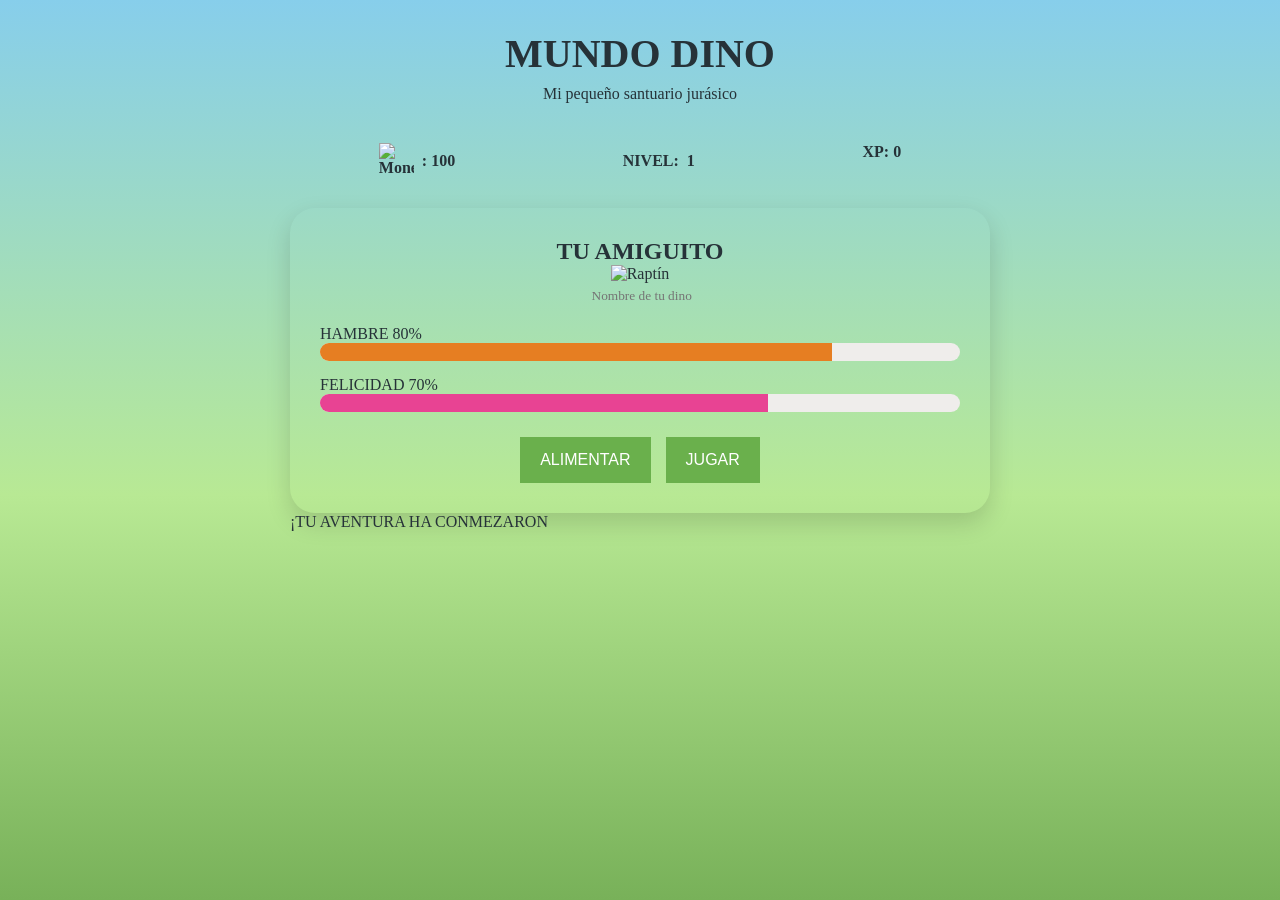
==== index.html @ 18bb0b84 "Add files via upload" ====
<!DOCTYPE html>
<html lang="es">
    <head>
        <meta charset="UTF-8">
        <meta name="viewport" content="width=device-width, initial-scale=1.0">
        <title> MUNDO DINO</title>
        <link rel="stylesheet" href="style.css">
    </head>
    <body>
    <header>
        <h1> MUNDO DINO</h1>
        <p> Mi pequeño santuario jurásico</p>
    </header>
    <main>
        <section class="player-info">
            <div class="dato">
                <img src="images/moned.png" alt="Moneda">
                <span> : <b id="coins"> 10000  </b></span>
            </div>
            <div class="dato">
                NIVEL:
                <span id="level">1</span>
            </div>
            <div>
                XP:
                <span id="xp">0</span>
            </div>
        </section>
        <section class="dinosaur-card">
            <h2> TU AMIGUITO</h2>
            <div class="dinosaur"> 
                <img src="images/dinos.png" alt="Raptín">       
            </div>
            <h3 id="dinosaur-name"> <input placeholder=" Nombre de tu dino"> </h3>           
            <div class="stats">
                <p>
                    HAMBRE
                    <span id="hunger">80</span>%
                </p>
                <div class="bar">
                    <div id="hunger-bar"></div>
                </div>
                <p>
                    FELICIDAD
                    <span id="happiness">70</span>%
                </p>
                <div class="bar">
                    <div id="happiness-bar"></div>
                </div>
            </div>
            <div class="actions">
                <button id="feed-btn"> ALIMENTAR</button>
                <button id="play-btn"> JUGAR</button>
            </div>
        </section>
        <section class="message">
            <p id="message"> ¡TU AVENTURA HA CONMEZARON</p>
        </section>
    </main>
    <script src="script.js"></script>
    </body>
</html>
---- style.css ----
*{
    box-sizing: border-box;
    margin: 0;
    padding: 0;
}
body{
    font-family:cursive;
    min-height: 100vh;
    background: 
    linear-gradient(#87ceeb 0%, #b8e994 55%, #78b159 100%);
    color: #263238;
}

header{
    text-align: center;
    padding: 30px 20px;
}
header h1{
  font-size: 40px;  
}
header p {
    margin-top: 8px;
}

main{
    width: 90%;
    max-width: 700px;
    margin: auto;
}

.player-info {
    display: flex;
    justify-content: space-around;
    gap: 10px;
    background: rgba(255, 255, 255, 0,9);
    padding: 10px;
    border-radius: 15px;
    margin-bottom: 20px;
    font-weight: bold;
}

.dinosaur-card {
    background: rgba(255, 255, 255, 0,9);
    border-radius: 25px;
    padding: 30px;
    text-align: center;
    box-shadow: 0 10px 25px rgba(0, 0, 0, 0.15);
}
.dato {
    display: flex;
    align-items: center;
    gap: 8px;
}

.dato img {
    width: 35px;
    height: 35px;
    object-fit: contain;
    animation: respirar 2s infinite ease-in-out ;
}
@keyframes respirar { 
    0% { transform: translateY(0);}
    50% {transform: translateY(-8px);}
    100% {transform: translateY(0);}  
}
.stats {
    margin-top: 20px;
}

.stats p {
    text-align: left;
    margin-top: 15px;
}

.bar {
    width: 100%;
    height: 18px;
    background: hsl(30, 12%, 93%);
    border-radius: 20px;
    overflow: hidden;
}
.bar div {
    height: 100%;
    width: 70%;
    transition: width 0.4s ease;
}
#hunger-bar {
    width: 80%;
    background: #e67e22;
}
#happiness-bar {
    width: 70%;
    background: #e84393;
}

.actions {
    display: flex;
    justify-content: center;
    gap: 15px;
    margin-top: 25px;
}
button {
    border: none;
    padding: 14px 20px;
    font-size: 16px;
    cursor: pointer;
    background: #6ab04c;
    color: white;
    transition: 0.2s;
}

button:hover {
    transform: scale(1.05);
}
button:active {
    transform: scale(0.95);
}
input{
    background: transparent;
    font-family: cursive;
    border: beige;
    text-align: center;
}
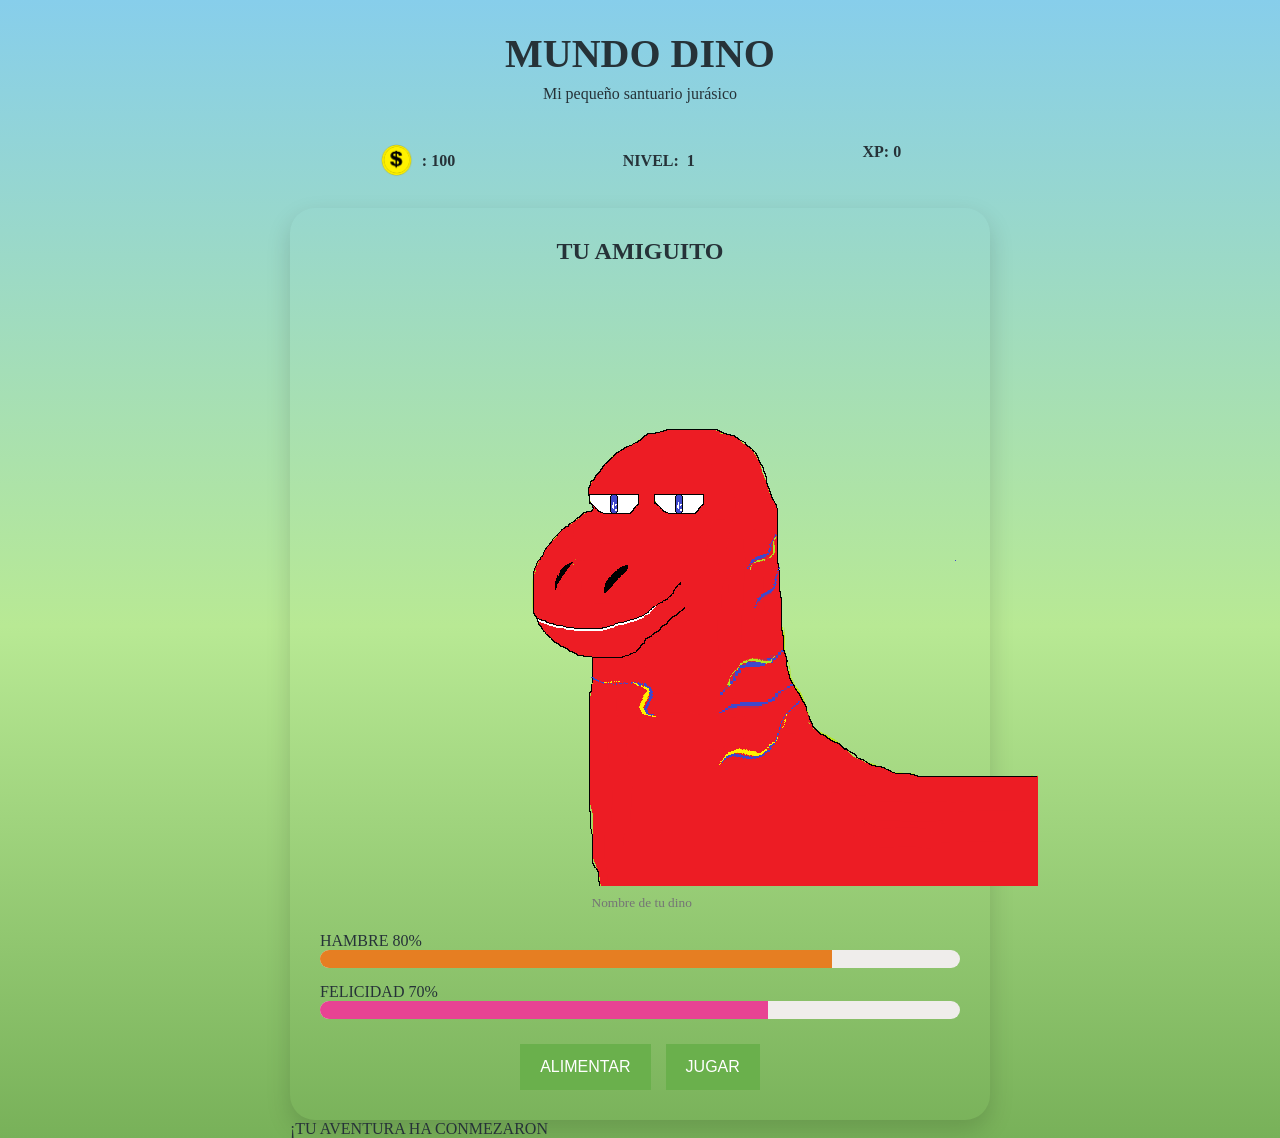
==== commit f4baea8f: "Fix image paths and HTML structure in index.html Updated image source paths and fixed HTML structure" ====
--- a/index.html
+++ b/index.html
@@ -14,7 +14,7 @@
     <main>
         <section class="player-info">
             <div class="dato">
-                <img src="images/moned.png" alt="Moneda">
+                <img src="moned.png" alt="Moneda">
                 <span> : <b id="coins"> 10000  </b></span>
             </div>
             <div class="dato">
@@ -29,7 +29,7 @@
         <section class="dinosaur-card">
             <h2> TU AMIGUITO</h2>
             <div class="dinosaur"> 
-                <img src="images/dinos.png" alt="Raptín">       
+                <img src="dinos.png" alt="Raptín">       
             </div>
             <h3 id="dinosaur-name"> <input placeholder=" Nombre de tu dino"> </h3>           
             <div class="stats">
@@ -59,4 +59,4 @@
     </main>
     <script src="script.js"></script>
     </body>
-</html>+</html>
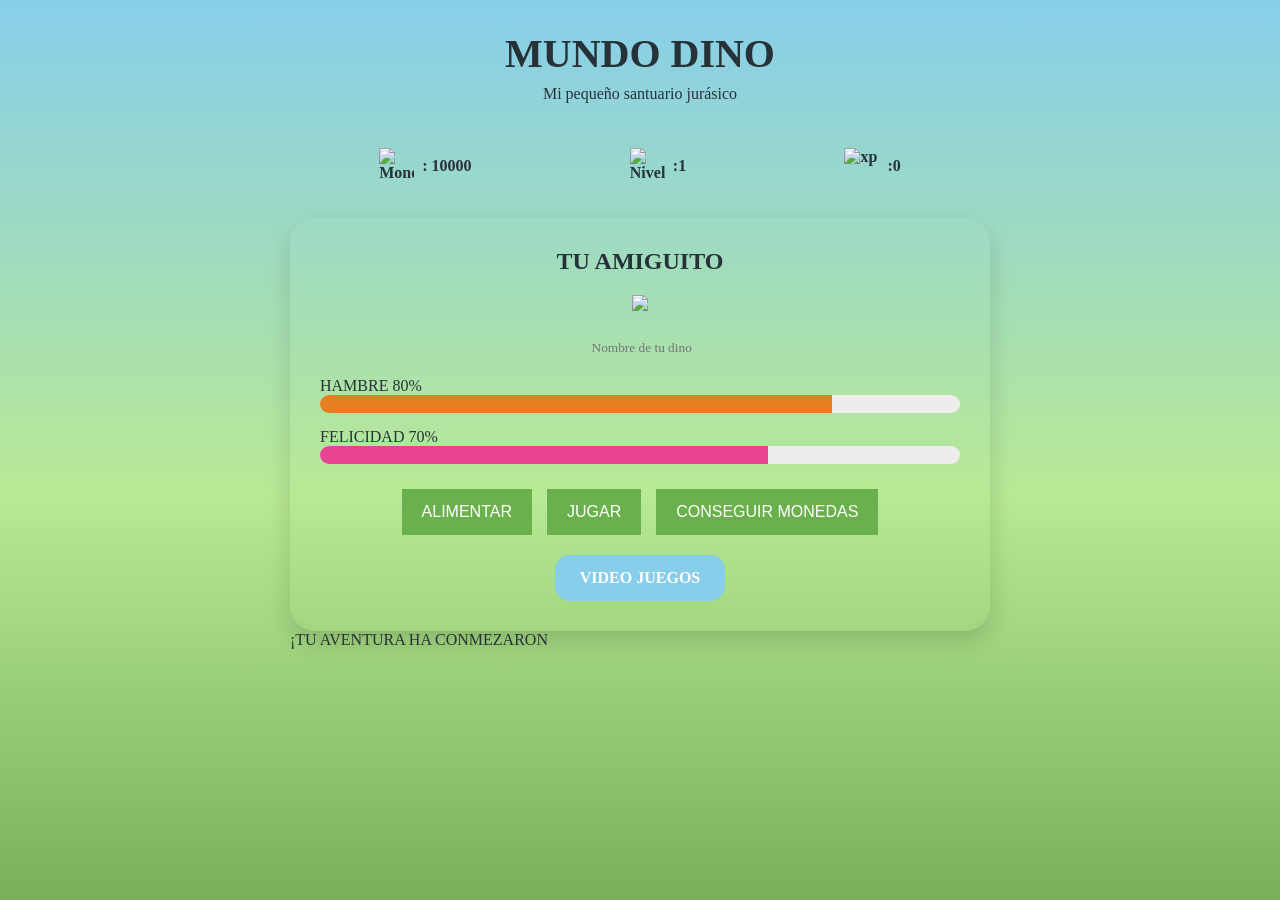
==== commit a261f89c: "Add files via upload" ====
--- a/index.html
+++ b/index.html
@@ -14,22 +14,22 @@
     <main>
         <section class="player-info">
             <div class="dato">
-                <img src="moned.png" alt="Moneda">
+                <img src="images/moned.png" alt="Moneda">
                 <span> : <b id="coins"> 10000  </b></span>
             </div>
             <div class="dato">
-                NIVEL:
-                <span id="level">1</span>
+                <img src="images/nivel.png" alt="Nivel">
+                <span>:<b id="level">1</b>  </span>
             </div>
-            <div>
-                XP:
-                <span id="xp">0</span>
+            <div class="dato">
+               <img src="images/xp.png" alt="xp">
+                <span>:<b id="xp">0</b>  </span>
             </div>
         </section>
         <section class="dinosaur-card">
             <h2> TU AMIGUITO</h2>
             <div class="dinosaur"> 
-                <img src="dinos.png" alt="Raptín">       
+                <img src="images/dinos.png" >       
             </div>
             <h3 id="dinosaur-name"> <input placeholder=" Nombre de tu dino"> </h3>           
             <div class="stats">
@@ -51,7 +51,9 @@
             <div class="actions">
                 <button id="feed-btn"> ALIMENTAR</button>
                 <button id="play-btn"> JUGAR</button>
+                <button id="coins-btn"> CONSEGUIR MONEDAS</button>
             </div>
+            <a href="juegos.html" class="game-button">VIDEO JUEGOS</a>
         </section>
         <section class="message">
             <p id="message"> ¡TU AVENTURA HA CONMEZARON</p>
@@ -59,4 +61,4 @@
     </main>
     <script src="script.js"></script>
     </body>
-</html>
+</html>
--- a/style.css
+++ b/style.css
@@ -31,9 +31,10 @@
 .player-info {
     display: flex;
     justify-content: space-around;
+    align-items: center;
     gap: 10px;
     background: rgba(255, 255, 255, 0,9);
-    padding: 10px;
+    padding: 15px;
     border-radius: 15px;
     margin-bottom: 20px;
     font-weight: bold;
@@ -57,6 +58,14 @@
     height: 35px;
     object-fit: contain;
     animation: respirar 2s infinite ease-in-out ;
+}
+.dinosaur{
+    margin: 20px 0;
+}
+.dinosaur img {
+    width: 200px;
+    max-width: 100%;
+    animation: respirar 2s infinite ease-in-out;
 }
 @keyframes respirar { 
     0% { transform: translateY(0);}
@@ -112,6 +121,22 @@
 button:hover {
     transform: scale(1.05);
 }
+
+.game-button {
+    display: inline-block;
+    margin-top: 20px;
+    padding: 14px 25px;
+    border-radius: 15px;
+    background: #87ceeb;
+    color: white;
+    text-decoration: none;
+    font-weight: bold;
+    transition: 0.2s;
+}
+.game-button:hover {
+    transform: scale(1.05);
+}
+
 button:active {
     transform: scale(0.95);
 }
@@ -122,3 +147,4 @@
     text-align: center;
 }
 
+
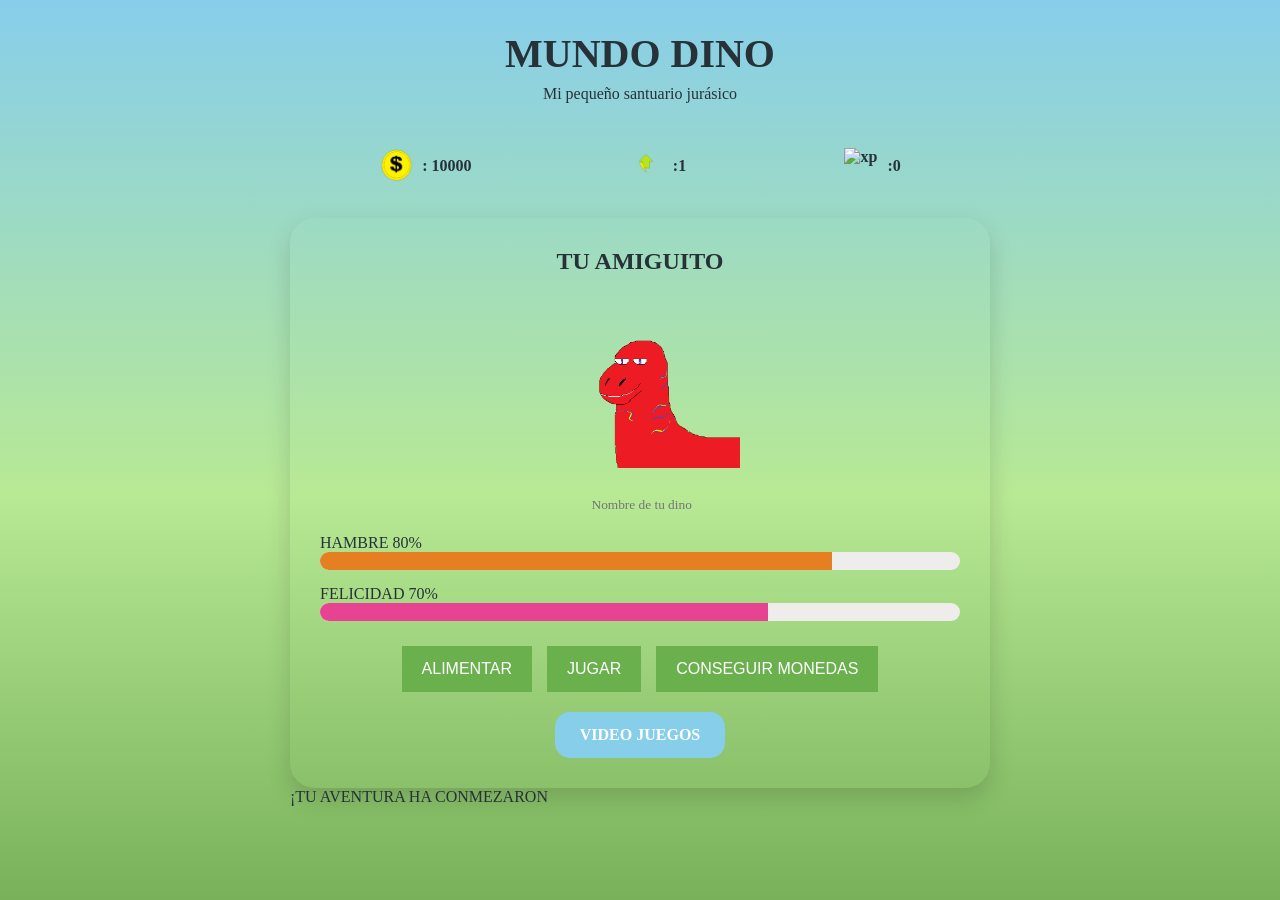
==== commit 3bb9a34e: "Actualizar index.html" ====
--- a/index.html
+++ b/index.html
@@ -14,22 +14,22 @@
     <main>
         <section class="player-info">
             <div class="dato">
-                <img src="images/moned.png" alt="Moneda">
+                <img src="moned.png" alt="Moneda">
                 <span> : <b id="coins"> 10000  </b></span>
             </div>
             <div class="dato">
-                <img src="images/nivel.png" alt="Nivel">
+                <img src="nivel.png" alt="Nivel">
                 <span>:<b id="level">1</b>  </span>
             </div>
             <div class="dato">
-               <img src="images/xp.png" alt="xp">
+               <img src="xp.png" alt="xp">
                 <span>:<b id="xp">0</b>  </span>
             </div>
         </section>
         <section class="dinosaur-card">
             <h2> TU AMIGUITO</h2>
             <div class="dinosaur"> 
-                <img src="images/dinos.png" >       
+                <img src="dinos.png" >       
             </div>
             <h3 id="dinosaur-name"> <input placeholder=" Nombre de tu dino"> </h3>           
             <div class="stats">
